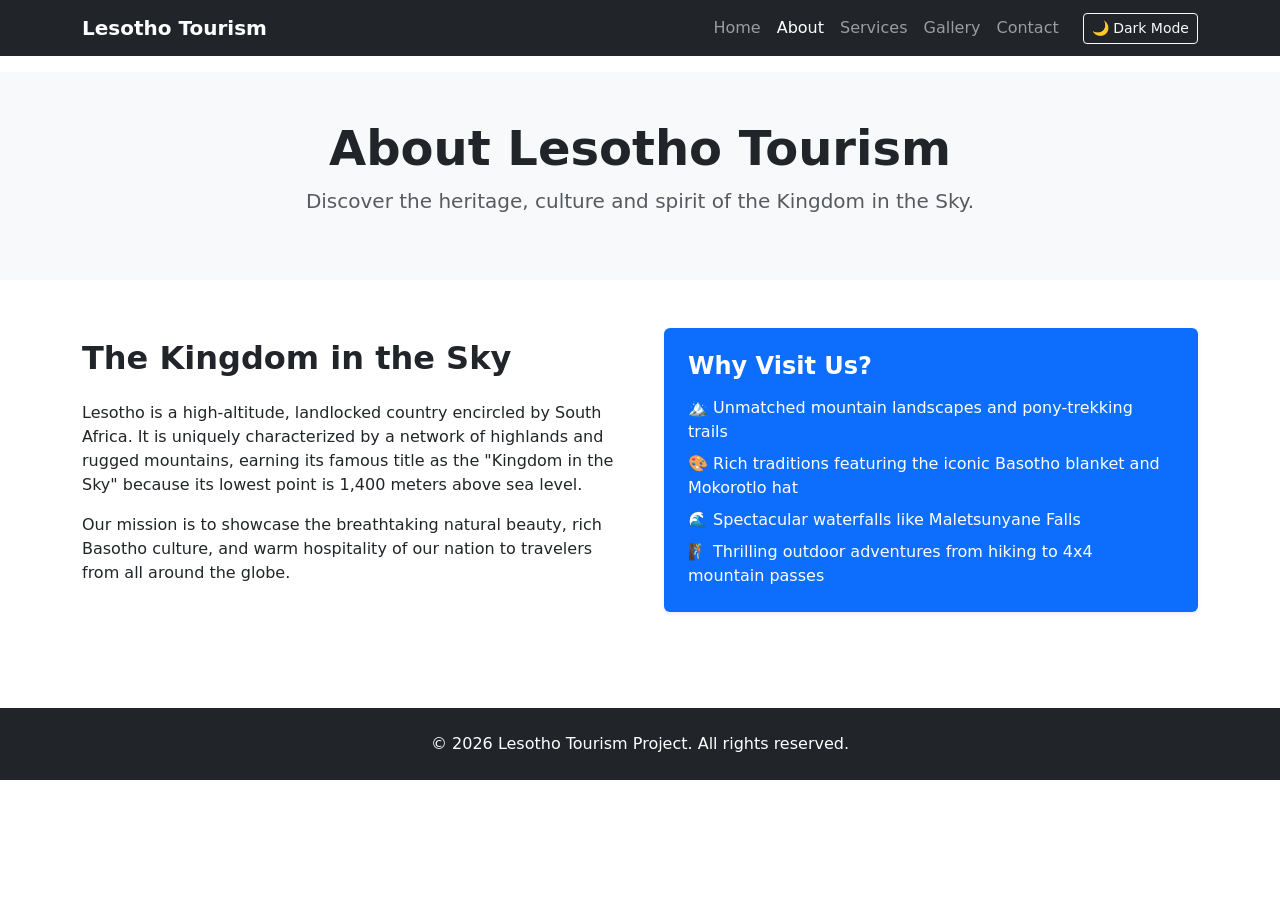
==== about.html @ ba1c9ec5 "Add files via upload Upload Lesotho Tourism Website files." ====
<!DOCTYPE html>
<html lang="en" data-bs-theme="light">
<head>
    <meta charset="UTF-8">
    <meta name="viewport" content="width=device-width, initial-scale=1.0">
    <title>About Us - Kingdom of Lesotho Tourism</title>
    
    <link href="https://cdn.jsdelivr.net/npm/bootstrap@5.3.2/dist/css/bootstrap.min.css" rel="stylesheet">
   
    <link rel="stylesheet" href="style.css">
</head>
<body>

   
    <header>
        <nav class="navbar navbar-expand-lg navbar-dark bg-dark fixed-top">
            <div class="container">
                <a class="navbar-brand fw-bold" href="index.html">Lesotho Tourism</a>
                <button class="navbar-toggler" type="button" data-bs-toggle="collapse" data-bs-target="#navbarNav" aria-controls="navbarNav" aria-expanded="false" aria-label="Toggle navigation">
                    <span class="navbar-toggler-icon"></span>
                </button>
                <div class="collapse navbar-collapse" id="navbarNav">
                    <ul class="navbar-nav ms-auto">
                        <li class="nav-item"><a class="nav-link" href="index.html">Home</a></li>
                        <li class="nav-item"><a class="nav-link active" href="about.html">About</a></li>
                        <li class="nav-item"><a class="nav-link" href="services.html">Services</a></li>
                        <li class="nav-item"><a class="nav-link" href="gallery.html">Gallery</a></li>
                        <li class="nav-item"><a class="nav-link" href="contact.html">Contact</a></li>
                    </ul>
                    
                    <button id="themeToggle" class="btn btn-outline-light ms-3 btn-sm">🌙 Dark Mode</button>
                </div>
            </div>
        </nav>
    </header>

    
    <main class="mt-5 pt-4">
        
       <body class="about-page"></body>
        <section class="py-5 bg-light text-center">
            <div class="container">
                <h1 class="fw-bold display-5">About Lesotho Tourism</h1>
                <p class="lead text-muted">Discover the heritage, culture and spirit of the Kingdom in the Sky.</p>
            </div>
        </section>

      
        <section class="container py-5">
            <div class="row align-items-center g-5">
                <div class="col-lg-6">
                    <h2 class="fw-bold mb-4">The Kingdom in the Sky</h2>
                    <p>Lesotho is a high-altitude, landlocked country encircled by South Africa. It is uniquely characterized by a network of highlands and rugged mountains, earning its famous title as the "Kingdom in the Sky" because its lowest point is 1,400 meters above sea level.</p>
                    <p>Our mission is to showcase the breathtaking natural beauty, rich Basotho culture, and warm hospitality of our nation to travelers from all around the globe.</p>
                </div>
                <div class="col-lg-6">
                    <div class="p-4 bg-primary text-white rounded shadow-sm">
                        <h3 class="h4 fw-bold mb-3">Why Visit Us?</h3>
                        <ul class="list-unstyled mb-0">
                            <li class="mb-2">🏔️ Unmatched mountain landscapes and pony-trekking trails</li>
                            <li class="mb-2">🎨 Rich traditions featuring the iconic Basotho blanket and Mokorotlo hat</li>
                            <li class="mb-2">🌊 Spectacular waterfalls like Maletsunyane Falls</li>
                            <li class="mb-0">🧗 Thrilling outdoor adventures from hiking to 4x4 mountain passes</li>
                        </ul>
                    </div>
                </div>
            </div>
        </section>

    </main>

    
    <footer class="bg-dark text-white text-center py-4 mt-5">
        <div class="container">
            <p class="mb-0">&copy; 2026 Lesotho Tourism Project. All rights reserved.</p>
        </div>
    </footer>

    
    <script src="https://cdn.jsdelivr.net/npm/bootstrap@5.3.2/dist/js/bootstrap.bundle.min.js"></script>
    
    <script src="script.js"></script>
</body>
</html>
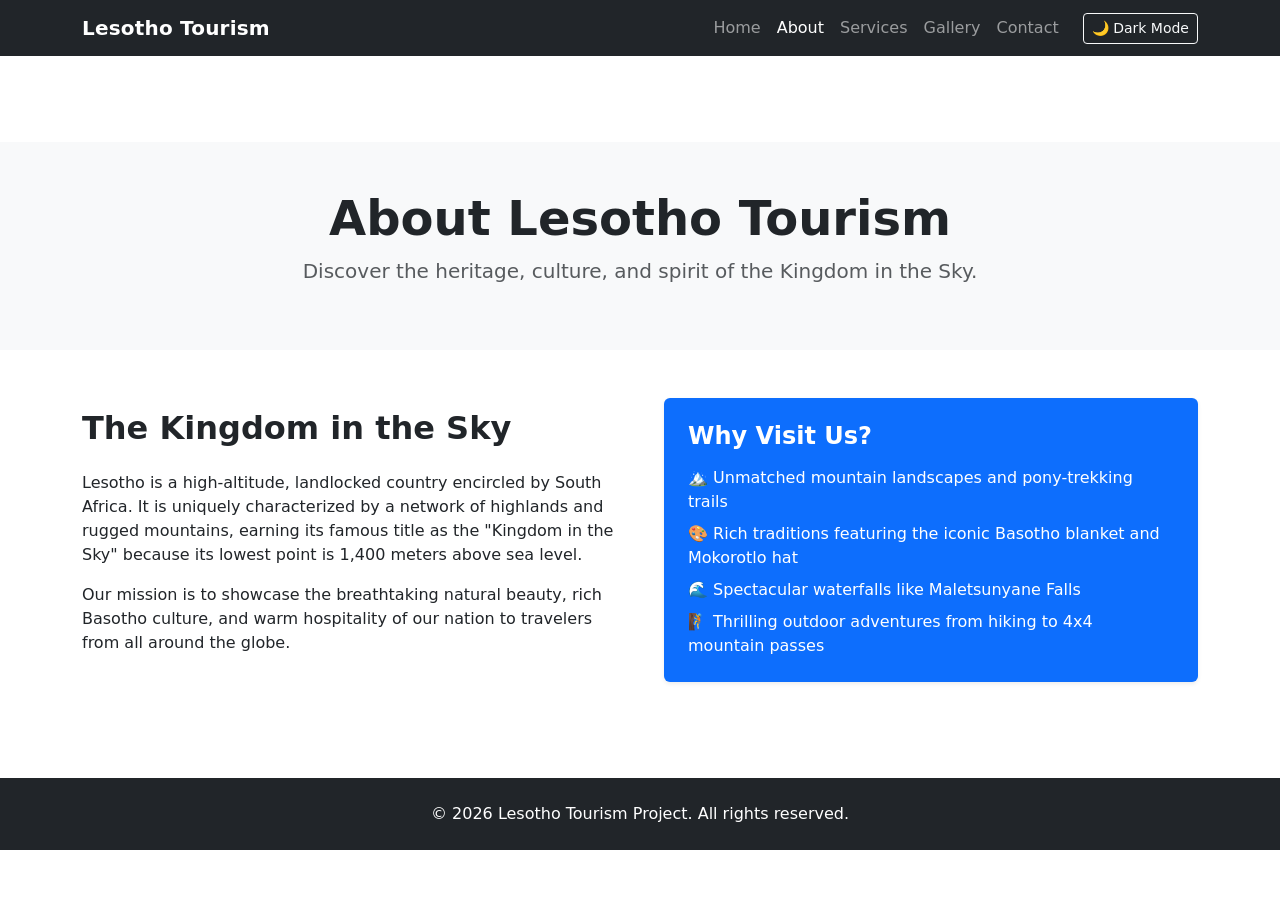
==== commit ede664b4: "Add files via upload" ====
--- a/about.html
+++ b/about.html
@@ -4,14 +4,14 @@
     <meta charset="UTF-8">
     <meta name="viewport" content="width=device-width, initial-scale=1.0">
     <title>About Us - Kingdom of Lesotho Tourism</title>
-    
+    <!-- Bootstrap 5 CSS CDN -->
     <link href="https://cdn.jsdelivr.net/npm/bootstrap@5.3.2/dist/css/bootstrap.min.css" rel="stylesheet">
-   
+    <!-- Custom CSS -->
     <link rel="stylesheet" href="style.css">
 </head>
 <body>
 
-   
+    <!-- Header & Navigation -->
     <header>
         <nav class="navbar navbar-expand-lg navbar-dark bg-dark fixed-top">
             <div class="container">
@@ -27,25 +27,25 @@
                         <li class="nav-item"><a class="nav-link" href="gallery.html">Gallery</a></li>
                         <li class="nav-item"><a class="nav-link" href="contact.html">Contact</a></li>
                     </ul>
-                    
+                    <!-- Dark/Light Mode Toggle Button -->
                     <button id="themeToggle" class="btn btn-outline-light ms-3 btn-sm">🌙 Dark Mode</button>
                 </div>
             </div>
         </nav>
     </header>
 
-    
+    <!-- Main Content Area -->
     <main class="mt-5 pt-4">
         
-       <body class="about-page"></body>
+        <!-- Page Title Section -->
         <section class="py-5 bg-light text-center">
             <div class="container">
                 <h1 class="fw-bold display-5">About Lesotho Tourism</h1>
-                <p class="lead text-muted">Discover the heritage, culture and spirit of the Kingdom in the Sky.</p>
+                <p class="lead text-muted">Discover the heritage, culture, and spirit of the Kingdom in the Sky.</p>
             </div>
         </section>
 
-      
+        <!-- About Content Section -->
         <section class="container py-5">
             <div class="row align-items-center g-5">
                 <div class="col-lg-6">
@@ -69,16 +69,16 @@
 
     </main>
 
-    
+    <!-- Footer -->
     <footer class="bg-dark text-white text-center py-4 mt-5">
         <div class="container">
             <p class="mb-0">&copy; 2026 Lesotho Tourism Project. All rights reserved.</p>
         </div>
     </footer>
 
-    
+    <!-- Bootstrap 5 JS Bundle CDN -->
     <script src="https://cdn.jsdelivr.net/npm/bootstrap@5.3.2/dist/js/bootstrap.bundle.min.js"></script>
-    
+    <!-- Custom JavaScript (Handles Theme Toggle globally across pages) -->
     <script src="script.js"></script>
 </body>
 </html>
--- a/style.css
+++ b/style.css
@@ -0,0 +1,87 @@
+:root {
+    --lesotho-navy: #142b3b;
+    --lesotho-blue: #244f67;
+    --lesotho-gold: #e6b85c;
+    --lesotho-cream: #f7f5ef;
+}
+
+html { scroll-behavior: smooth; }
+body { padding-top: 70px; }
+.site-navbar { background: rgba(15, 34, 47, .97); box-shadow: 0 5px 24px rgba(0,0,0,.12); min-height: 70px; }
+.navbar-brand { letter-spacing: .2px; }
+.brand-mark { display: inline-grid; place-items: center; width: 32px; height: 32px; margin-right: 5px; border-radius: 9px; color: var(--lesotho-navy); background: var(--lesotho-gold); font-weight: 800; }
+.site-navbar .nav-link { color: rgba(255,255,255,.78); padding-left: .85rem !important; padding-right: .85rem !important; transition: color .2s ease; }
+.site-navbar .nav-link:hover, .site-navbar .nav-link.active { color: var(--lesotho-gold); }
+
+.home-hero {
+    min-height: 690px;
+    display: flex;
+    align-items: center;
+    position: relative;
+    color: #fff;
+    background-image: linear-gradient(90deg, rgba(8,24,36,.84) 0%, rgba(8,24,36,.58) 48%, rgba(8,24,36,.16) 100%), linear-gradient(0deg, rgba(8,24,36,.35), transparent 45%), url("maluti.jpeg");
+    background-size: cover;
+    background-position: center 48%;
+}
+.hero-content { position: relative; z-index: 1; padding-top: 65px; padding-bottom: 65px; }
+.hero-eyebrow, .section-kicker { display: inline-block; color: var(--lesotho-gold); font-size: .76rem; font-weight: 800; letter-spacing: .17em; margin-bottom: 17px; }
+.home-hero h1 { max-width: 780px; font-size: clamp(2.8rem, 6vw, 5.4rem); font-weight: 800; line-height: 1.04; letter-spacing: -.045em; margin-bottom: 22px; }
+.home-hero h1 span { color: var(--lesotho-gold); }
+.home-hero p { max-width: 590px; color: rgba(255,255,255,.9); font-size: clamp(1.05rem, 2vw, 1.25rem); line-height: 1.7; }
+.hero-actions { display: flex; flex-wrap: wrap; gap: 12px; margin-top: 30px; }
+.btn-gold { background: var(--lesotho-gold); color: #182c39; border: 1px solid var(--lesotho-gold); font-weight: 750; }
+.btn-gold:hover { background: #f0ca7d; border-color: #f0ca7d; color: #142b3b; transform: translateY(-2px); }
+.hero-note { display: flex; align-items: center; gap: 10px; margin-top: 38px; color: rgba(255,255,255,.82); font-size: .9rem; }
+.hero-dot { width: 8px; height: 8px; border-radius: 50%; background: var(--lesotho-gold); box-shadow: 0 0 0 5px rgba(230,184,92,.18); }
+.scroll-cue { position: absolute; bottom: 22px; left: 50%; transform: translateX(-50%); color: #fff; font-size: 1.8rem; text-decoration: none; opacity: .8; }
+.welcome-strip { background: var(--lesotho-cream); color: #203644; }
+.welcome-item { display: flex; justify-content: center; align-items: center; gap: 13px; text-align: left; }
+.welcome-item > span { font-size: 1.8rem; }
+.welcome-item strong, .welcome-item small { display: block; }
+.welcome-item strong { font-size: .98rem; }
+.welcome-item small { color: #687680; font-size: .82rem; margin-top: 2px; }
+.section-space { padding-top: 88px; padding-bottom: 88px; }
+.section-heading { max-width: 690px; margin: 0 auto 42px; }
+.section-heading h2 { color: var(--lesotho-navy); font-size: clamp(2rem, 4vw, 2.8rem); font-weight: 800; letter-spacing: -.035em; }
+.section-heading p { color: #71808a; font-size: 1.05rem; }
+.destination-card { overflow: hidden; border: 0; border-radius: 16px; box-shadow: 0 12px 35px rgba(20,43,59,.09); transition: transform .25s ease, box-shadow .25s ease; }
+.destination-card:hover { transform: translateY(-7px); box-shadow: 0 18px 42px rgba(20,43,59,.16); }
+.destination-card .card-img-top { height: 235px; object-fit: cover; }
+.destination-card .card-body { padding: 25px; }
+.destination-tag { color: #9a6c19; background: #fbf1dc; border-radius: 30px; padding: 5px 10px; font-size: .68rem; font-weight: 800; letter-spacing: .1em; }
+.destination-card .card-title { color: var(--lesotho-navy); font-weight: 800; margin-top: 14px; }
+.destination-card .card-text { color: #687680; line-height: 1.65; }
+.text-link { color: #245a75; font-weight: 750; text-decoration: none; }
+.text-link:hover { color: #a87822; }
+.culture-banner { background: var(--lesotho-navy); color: #fff; }
+.culture-banner h2 { font-size: clamp(2rem, 4vw, 3rem); font-weight: 800; letter-spacing: -.035em; }
+.culture-banner p { color: rgba(255,255,255,.76); font-size: 1.05rem; max-width: 720px; }
+.text-gold { color: var(--lesotho-gold); }
+.site-footer { background: #0d202d; color: rgba(255,255,255,.7); }
+.footer-brand { color: #fff; font-weight: 800; font-size: 1.15rem; text-decoration: none; }
+.site-footer p { font-size: .9rem; margin-top: 5px; }
+
+/* Existing gallery styles */
+.carousel-img { height: 450px; object-fit: cover; }
+.gallery-preview { height: 220px; width: 100%; object-fit: cover; cursor: pointer; transition: filter .3s ease, transform .3s ease; }
+.gallery-preview:hover { filter: brightness(.9); transform: scale(1.015); }
+.custom-card { border: 0; border-radius: 12px; overflow: hidden; transition: transform .2s ease, box-shadow .2s ease; }
+.custom-card:hover { transform: translateY(-4px); box-shadow: 0 12px 28px rgba(0,0,0,.12) !important; }
+
+@media (max-width: 767.98px) {
+    body { padding-top: 66px; }
+    .home-hero { min-height: 620px; background-position: 58% center; }
+    .home-hero h1 { font-size: clamp(2.65rem, 12vw, 4rem); }
+    .hero-actions .btn { width: 100%; }
+    .welcome-item { justify-content: flex-start; max-width: 240px; margin: 0 auto; }
+    .section-space { padding-top: 65px; padding-bottom: 65px; }
+    .destination-card .card-img-top { height: 220px; }
+    .carousel-img { height: 280px; }
+}
+
+html[data-bs-theme="dark"] .welcome-strip { background: #182a35; color: #f4f1e9; }
+html[data-bs-theme="dark"] .welcome-item small { color: #bdc8ce; }
+html[data-bs-theme="dark"] .section-heading h2, html[data-bs-theme="dark"] .destination-card .card-title { color: #f1f4f5; }
+html[data-bs-theme="dark"] .section-heading p, html[data-bs-theme="dark"] .destination-card .card-text { color: #c0cbd1; }
+html[data-bs-theme="dark"] .destination-card { background: #203541; }
+html[data-bs-theme="dark"] .text-link { color: #f0c56f; }
